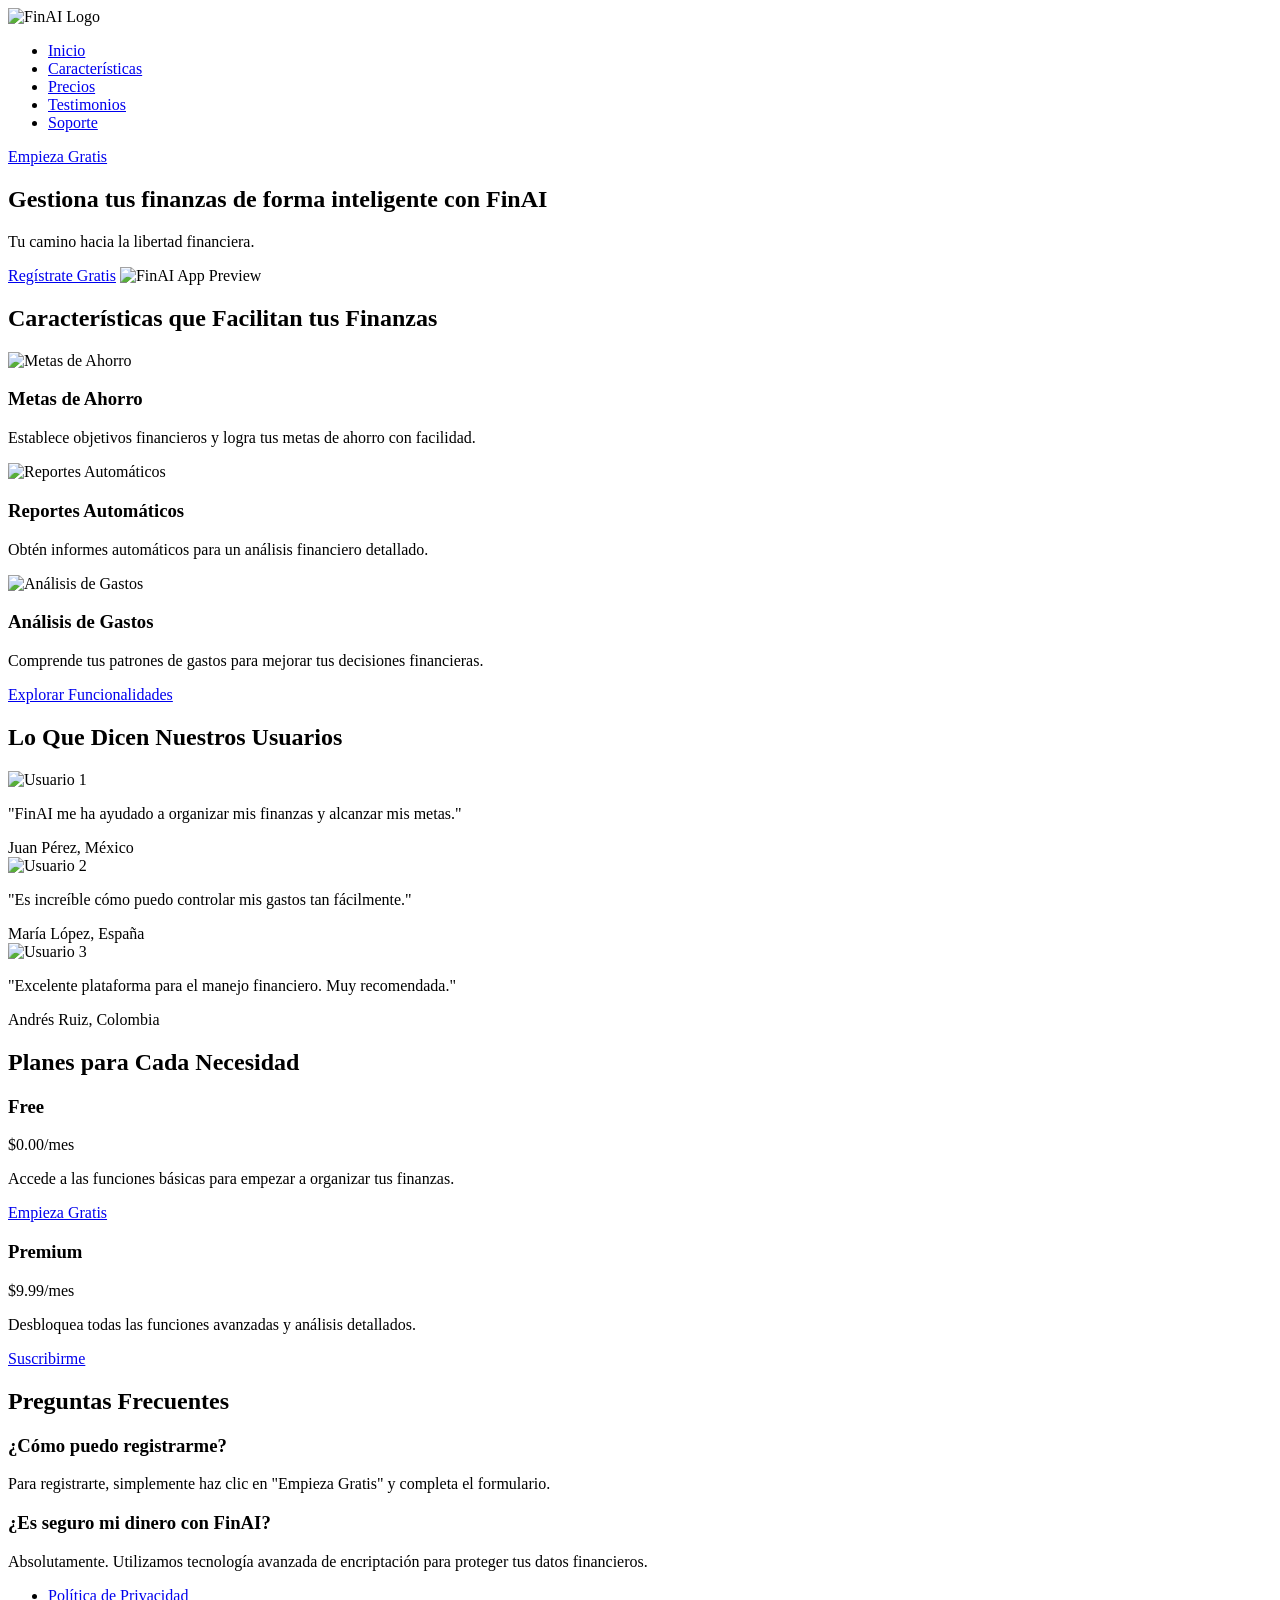
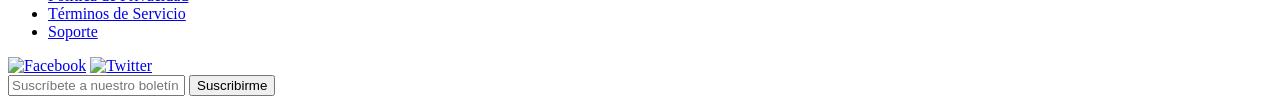
==== index.html @ 66a64afe "Create index.html" ====
<!DOCTYPE html>
<html lang="es">
<head>
    <meta charset="UTF-8">
    <meta name="viewport" content="width=device-width, initial-scale=1.0">
    <title>FinAI - Tu camino hacia la libertad financiera</title>
    <link rel="stylesheet" href="styles.css">
    <link href="https://fonts.googleapis.com/css2?family=Roboto:wght@400;700&display=swap" rel="stylesheet">
</head>
<body>

    <!-- Header -->
    <header>
        <div class="container">
            <img src="Imagenes/logo.png" alt="FinAI Logo" class="logo">
            <nav>
                <ul>
                    <li><a href="#">Inicio</a></li>
                    <li><a href="#">Características</a></li>
                    <li><a href="#">Precios</a></li>
                    <li><a href="#">Testimonios</a></li>
                    <li><a href="#">Soporte</a></li>
                </ul>
            </nav>
            <a href="#" class="cta-button primary">Empieza Gratis</a>
        </div>
    </header>

    <!-- Hero Section -->
    <section class="hero">
        <h1>Gestiona tus finanzas de forma inteligente con FinAI</h1>
        <p>Tu camino hacia la libertad financiera.</p>
        <a href="#" class="cta-button secondary">Regístrate Gratis</a>
        <img src="Imagenes/app-preview.png" alt="FinAI App Preview">
    </section>

    <!-- Features Section -->
    <section class="features">
        <h2>Características que Facilitan tus Finanzas</h2>
        <div class="feature-blocks">
            <div class="feature">
                <img src="Imagenes/icon-goals.png" alt="Metas de Ahorro">
                <h3>Metas de Ahorro</h3>
                <p>Establece objetivos financieros y logra tus metas de ahorro con facilidad.</p>
            </div>
            <div class="feature">
                <img src="Imagenes/icon-reports.png" alt="Reportes Automáticos">
                <h3>Reportes Automáticos</h3>
                <p>Obtén informes automáticos para un análisis financiero detallado.</p>
            </div>
            <div class="feature">
                <img src="Imagenes/icon-analysis.png" alt="Análisis de Gastos">
                <h3>Análisis de Gastos</h3>
                <p>Comprende tus patrones de gastos para mejorar tus decisiones financieras.</p>
            </div>
        </div>
        <a href="#" class="cta-button primary">Explorar Funcionalidades</a>
    </section>

    <!-- Testimonials Section -->
    <section class="testimonials">
        <h2>Lo Que Dicen Nuestros Usuarios</h2>
        <div class="testimonial-cards">
            <div class="testimonial">
                <img src="Imagenes/user1.png" alt="Usuario 1">
                <p>"FinAI me ha ayudado a organizar mis finanzas y alcanzar mis metas."</p>
                <span>Juan Pérez, México</span>
            </div>
            <div class="testimonial">
                <img src="Imagenes/user2.png" alt="Usuario 2">
                <p>"Es increíble cómo puedo controlar mis gastos tan fácilmente."</p>
                <span>María López, España</span>
            </div>
            <div class="testimonial">
                <img src="Imagenes/user3.png" alt="Usuario 3">
                <p>"Excelente plataforma para el manejo financiero. Muy recomendada."</p>
                <span>Andrés Ruiz, Colombia</span>
            </div>
        </div>
    </section>

    <!-- Pricing Section (Updated) -->
    <section class="pricing">
        <h2>Planes para Cada Necesidad</h2>
        <div class="plans">
            <div class="plan">
                <h3>Free</h3>
                <p>$0.00/mes</p>
                <p>Accede a las funciones básicas para empezar a organizar tus finanzas.</p>
                <a href="#" class="cta-button primary">Empieza Gratis</a>
            </div>
            <div class="plan featured">
                <h3>Premium</h3>
                <p>$9.99/mes</p>
                <p>Desbloquea todas las funciones avanzadas y análisis detallados.</p>
                <a href="#" class="cta-button primary">Suscribirme</a>
            </div>
        </div>
    </section>

    <!-- FAQ Section -->
    <section class="faq">
        <h2>Preguntas Frecuentes</h2>
        <div class="faq-item">
            <h3>¿Cómo puedo registrarme?</h3>
            <p>Para registrarte, simplemente haz clic en "Empieza Gratis" y completa el formulario.</p>
        </div>
        <div class="faq-item">
            <h3>¿Es seguro mi dinero con FinAI?</h3>
            <p>Absolutamente. Utilizamos tecnología avanzada de encriptación para proteger tus datos financieros.</p>
        </div>
    </section>

    <!-- Footer -->
    <footer>
        <div class="footer-container">
            <ul>
                <li><a href="#">Política de Privacidad</a></li>
                <li><a href="#">Términos de Servicio</a></li>
                <li><a href="#">Soporte</a></li>
            </ul>
            <div class="social-media">
                <a href="#"><img src="Imagenes/icon-facebook.png" alt="Facebook"></a>
                <a href="#"><img src="Imagenes/icon-twitter.png" alt="Twitter"></a>
            </div>
            <div class="newsletter">
                <input type="email" placeholder="Suscríbete a nuestro boletín">
                <button class="cta-button primary">Suscribirme</button>
            </div>
        </div>
    </footer>

    <script src="script.js"></script>
</body>
</html>
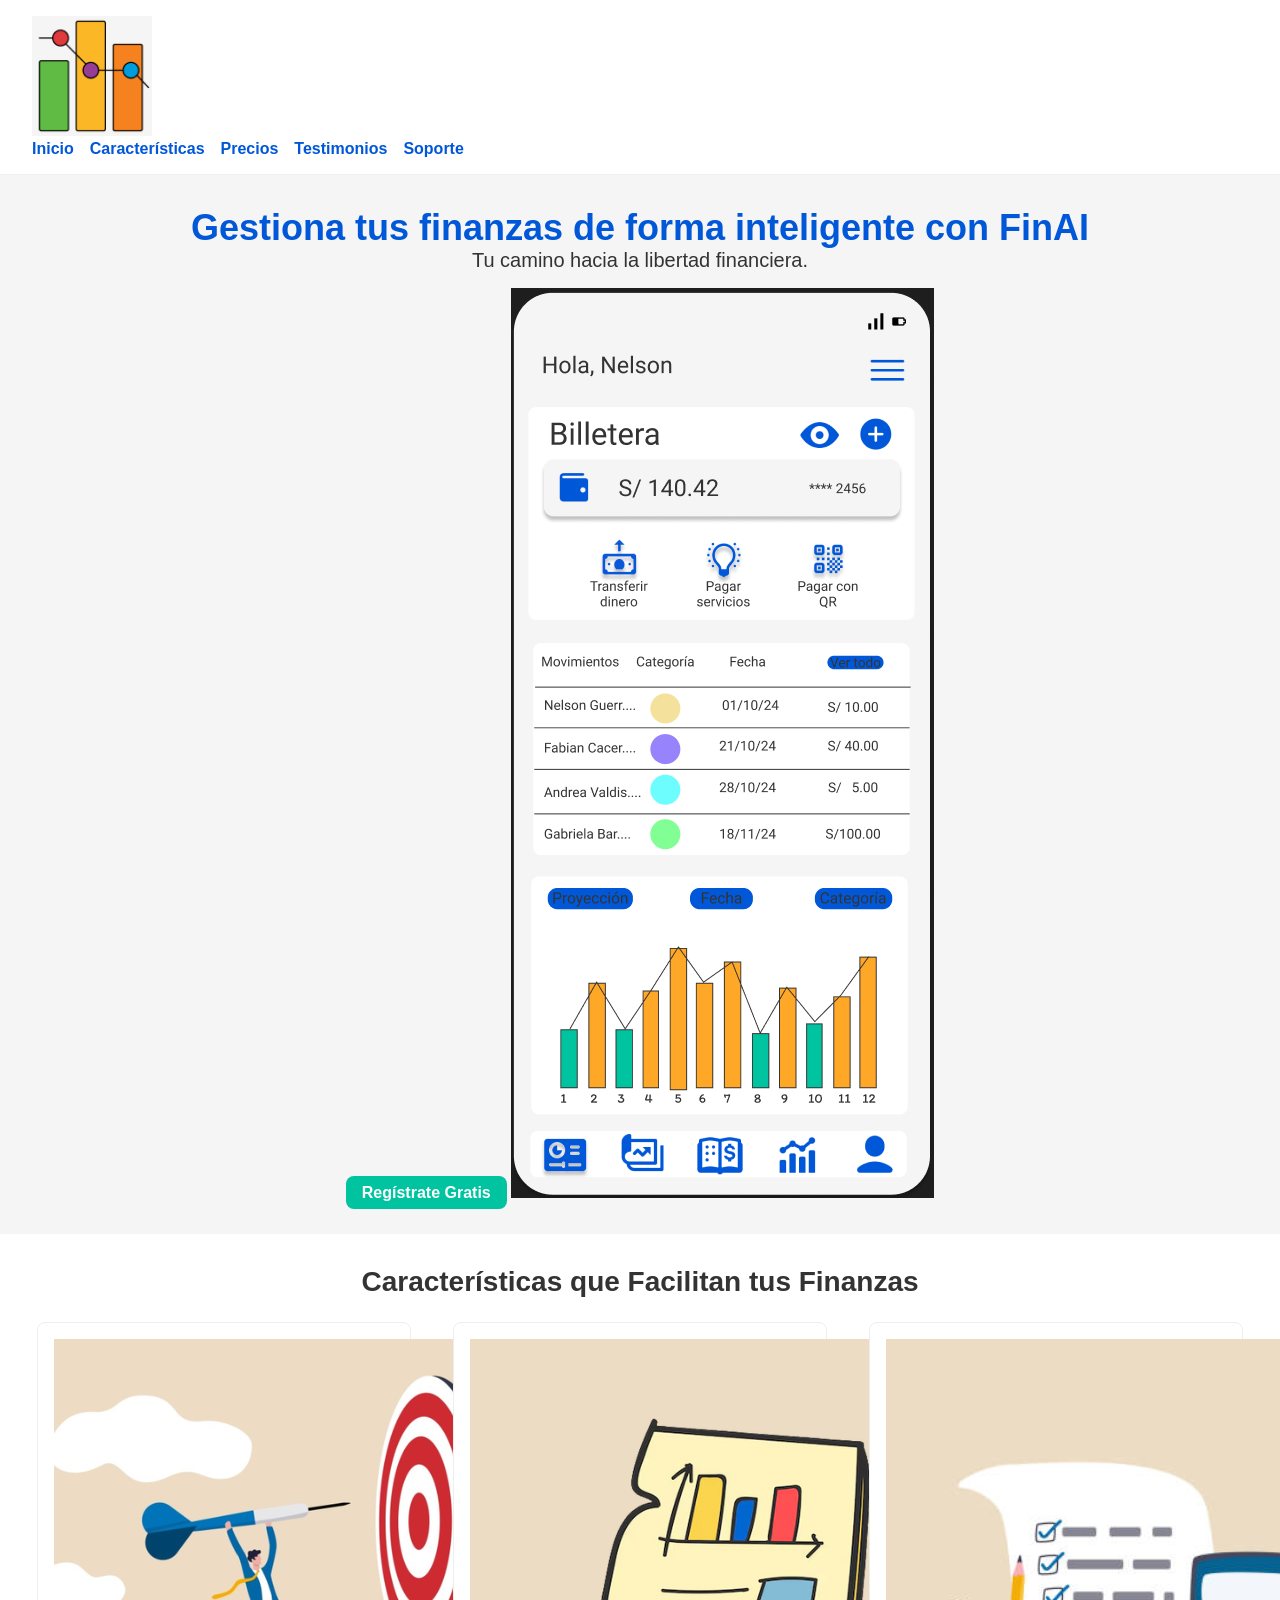
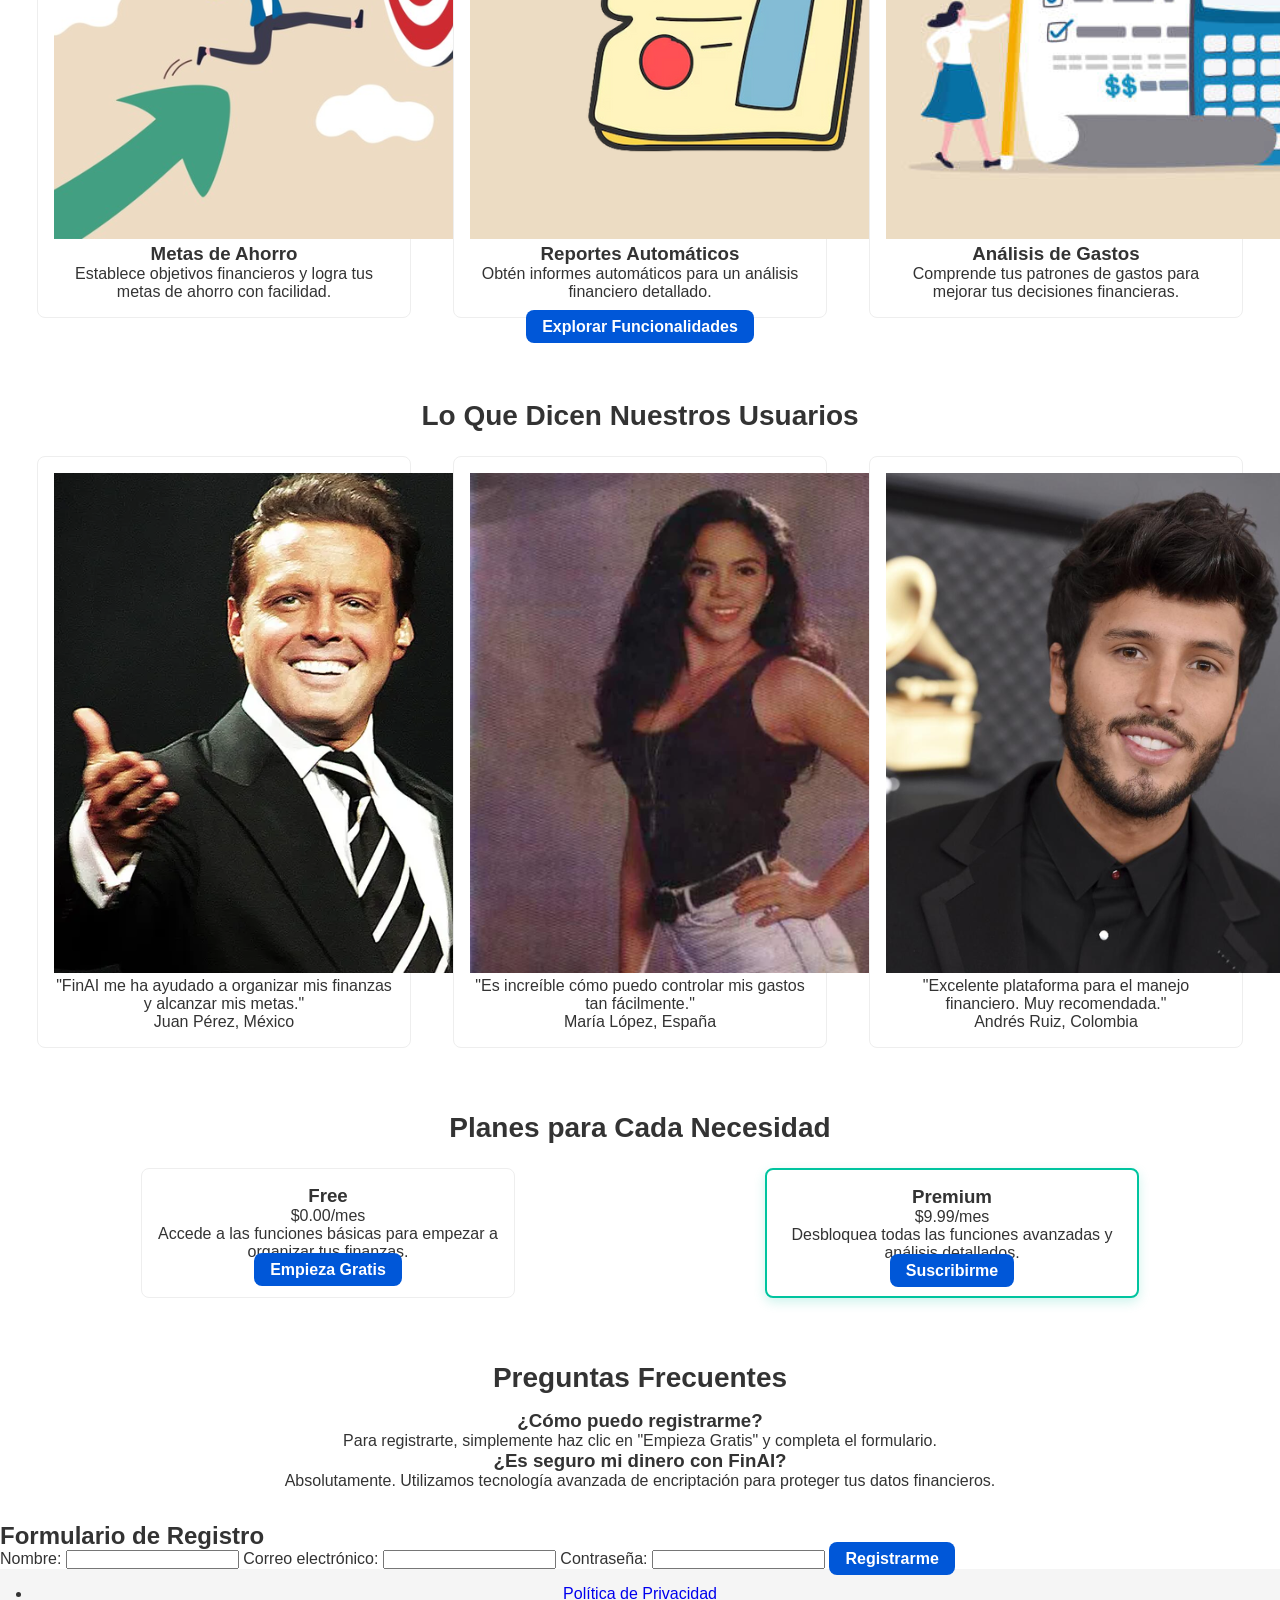
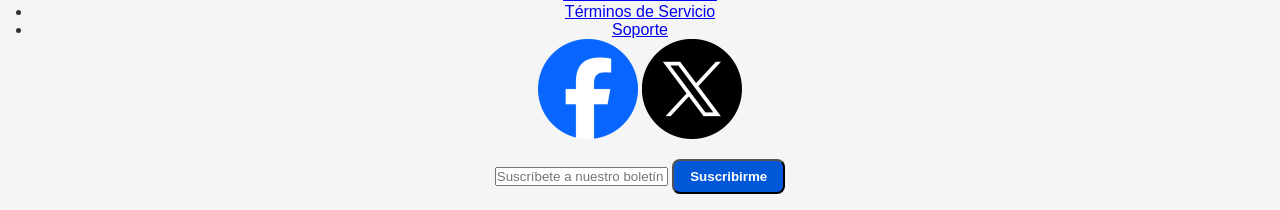
==== commit 22f09c2f: "index.html" ====
--- a/index.html
+++ b/index.html
@@ -8,34 +8,32 @@
     <link href="https://fonts.googleapis.com/css2?family=Roboto:wght@400;700&display=swap" rel="stylesheet">
 </head>
 <body>
-
     <!-- Header -->
     <header>
         <div class="container">
             <img src="Imagenes/logo.png" alt="FinAI Logo" class="logo">
             <nav>
                 <ul>
-                    <li><a href="#">Inicio</a></li>
-                    <li><a href="#">Características</a></li>
-                    <li><a href="#">Precios</a></li>
-                    <li><a href="#">Testimonios</a></li>
-                    <li><a href="#">Soporte</a></li>
+                    <li><a href="#inicio">Inicio</a></li>
+                    <li><a href="#caracteristicas">Características</a></li>
+                    <li><a href="#precios">Precios</a></li>
+                    <li><a href="#testimonios">Testimonios</a></li>
+                    <li><a href="#soporte">Soporte</a></li>
                 </ul>
             </nav>
-            <a href="#" class="cta-button primary">Empieza Gratis</a>
         </div>
     </header>
 
     <!-- Hero Section -->
-    <section class="hero">
+    <section id="inicio" class="hero">
         <h1>Gestiona tus finanzas de forma inteligente con FinAI</h1>
         <p>Tu camino hacia la libertad financiera.</p>
-        <a href="#" class="cta-button secondary">Regístrate Gratis</a>
+        <a href="#registro-formulario" class="cta-button secondary">Regístrate Gratis</a>
         <img src="Imagenes/app-preview.png" alt="FinAI App Preview">
     </section>
 
     <!-- Features Section -->
-    <section class="features">
+    <section id="caracteristicas" class="features">
         <h2>Características que Facilitan tus Finanzas</h2>
         <div class="feature-blocks">
             <div class="feature">
@@ -58,7 +56,7 @@
     </section>
 
     <!-- Testimonials Section -->
-    <section class="testimonials">
+    <section id="testimonios" class="testimonials">
         <h2>Lo Que Dicen Nuestros Usuarios</h2>
         <div class="testimonial-cards">
             <div class="testimonial">
@@ -79,8 +77,8 @@
         </div>
     </section>
 
-    <!-- Pricing Section (Updated) -->
-    <section class="pricing">
+    <!-- Pricing Section -->
+    <section id="precios" class="pricing">
         <h2>Planes para Cada Necesidad</h2>
         <div class="plans">
             <div class="plan">
@@ -99,7 +97,7 @@
     </section>
 
     <!-- FAQ Section -->
-    <section class="faq">
+    <section id="soporte" class="faq">
         <h2>Preguntas Frecuentes</h2>
         <div class="faq-item">
             <h3>¿Cómo puedo registrarme?</h3>
@@ -109,6 +107,23 @@
             <h3>¿Es seguro mi dinero con FinAI?</h3>
             <p>Absolutamente. Utilizamos tecnología avanzada de encriptación para proteger tus datos financieros.</p>
         </div>
+    </section>
+
+    <!-- Registro Section -->
+    <section id="registro-formulario">
+        <h2>Formulario de Registro</h2>
+        <form>
+            <label for="nombre">Nombre:</label>
+            <input type="text" id="nombre" name="nombre" required>
+
+            <label for="email">Correo electrónico:</label>
+            <input type="email" id="email" name="email" required>
+
+            <label for="contraseña">Contraseña:</label>
+            <input type="password" id="contraseña" name="contraseña" required>
+
+            <a href="dashboard.html" class="cta-button primary">Registrarme</a>
+        </form>
     </section>
 
     <!-- Footer -->
@@ -131,5 +146,6 @@
     </footer>
 
     <script src="script.js"></script>
+    
 </body>
 </html>
--- a/styles.css
+++ b/styles.css
@@ -0,0 +1,105 @@
+* {
+    box-sizing: border-box;
+    margin: 0;
+    padding: 0;
+}
+
+body {
+    font-family: 'Roboto', sans-serif;
+    color: #333333;
+    background-color: #FFFFFF;
+}
+
+header {
+    display: flex;
+    justify-content: space-between;
+    align-items: center;
+    padding: 16px 32px;
+    background-color: #FFFFFF;
+    border-bottom: 1px solid #EEE;
+}
+
+header .logo {
+    width: 120px;
+}
+
+header nav ul {
+    display: flex;
+    list-style-type: none;
+}
+
+header nav ul li {
+    margin-right: 16px;
+}
+
+header nav ul li a, .cta-button {
+    text-decoration: none;
+    color: #0057D8;
+    font-weight: 700;
+}
+
+.hero {
+    text-align: center;
+    padding: 32px 16px;
+    background-color: #F5F5F5;
+}
+
+.hero h1 {
+    font-size: 36px;
+    color: #0057D8;
+}
+
+.hero p {
+    font-size: 20px;
+    color: #333333;
+    margin-bottom: 16px;
+}
+
+.features, .testimonials, .pricing, .faq {
+    padding: 32px 16px;
+    text-align: center;
+}
+
+.features h2, .testimonials h2, .pricing h2, .faq h2 {
+    font-size: 28px;
+    color: #333333;
+    margin-bottom: 16px;
+}
+
+.feature-blocks, .testimonial-cards, .plans {
+    display: flex;
+    justify-content: space-around;
+    margin-top: 24px;
+}
+
+.feature, .testimonial, .plan {
+    width: 30%;
+    padding: 16px;
+    border: 1px solid #EEE;
+    border-radius: 8px;
+    background-color: #FFFFFF;
+}
+
+.plan.featured {
+    border: 2px solid #00C49F;
+    box-shadow: 0px 4px 12px rgba(0, 196, 159, 0.2);
+}
+
+.cta-button {
+    background-color: #0057D8;
+    color: #FFFFFF;
+    padding: 8px 16px;
+    border-radius: 8px;
+    margin-top: 16px; /* Añadido margen superior */
+}
+
+.cta-button.secondary {
+    background-color: #00C49F;
+    margin-top: 16px; /* Añadido margen superior */
+}
+
+footer {
+    padding: 16px 32px;
+    background-color: #F5F5F5;
+    text-align: center;
+}
